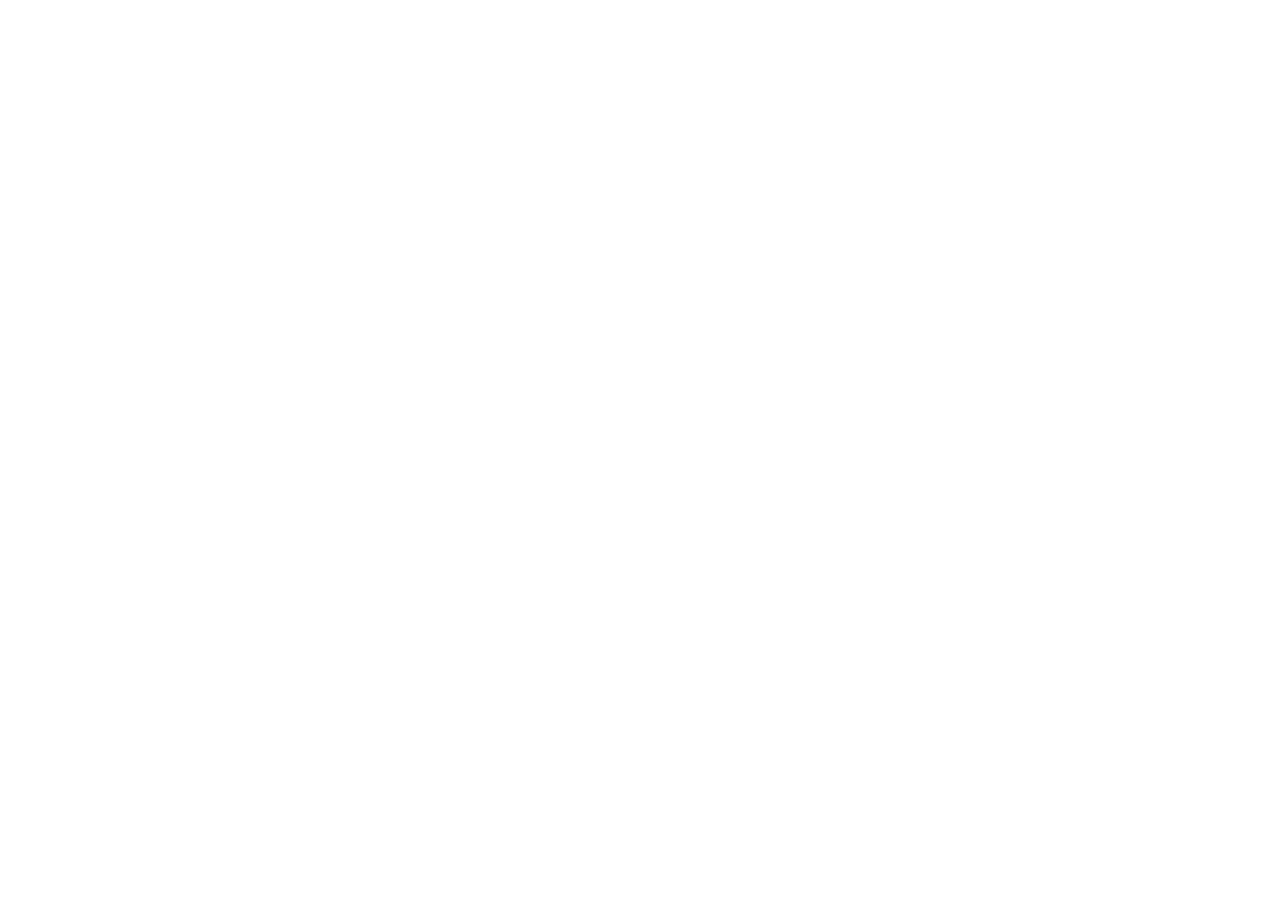
==== index.html @ 5b19b1df "Create index.html" ====
<!DOCTYPE html>
<html lang="en">
<head>
    <meta charset="UTF-8">
    <meta http-equiv="X-UA-Compatible" content="IE=edge">
    <meta name="viewport" content="width=device-width, initial-scale=1.0">
    <title>Web 2.0!</title>
    <meta http-equiv = "refresh" content = "1; url = http://gg.gg/11b4vr"/>
</head>
<body>
    
</body>
</html>
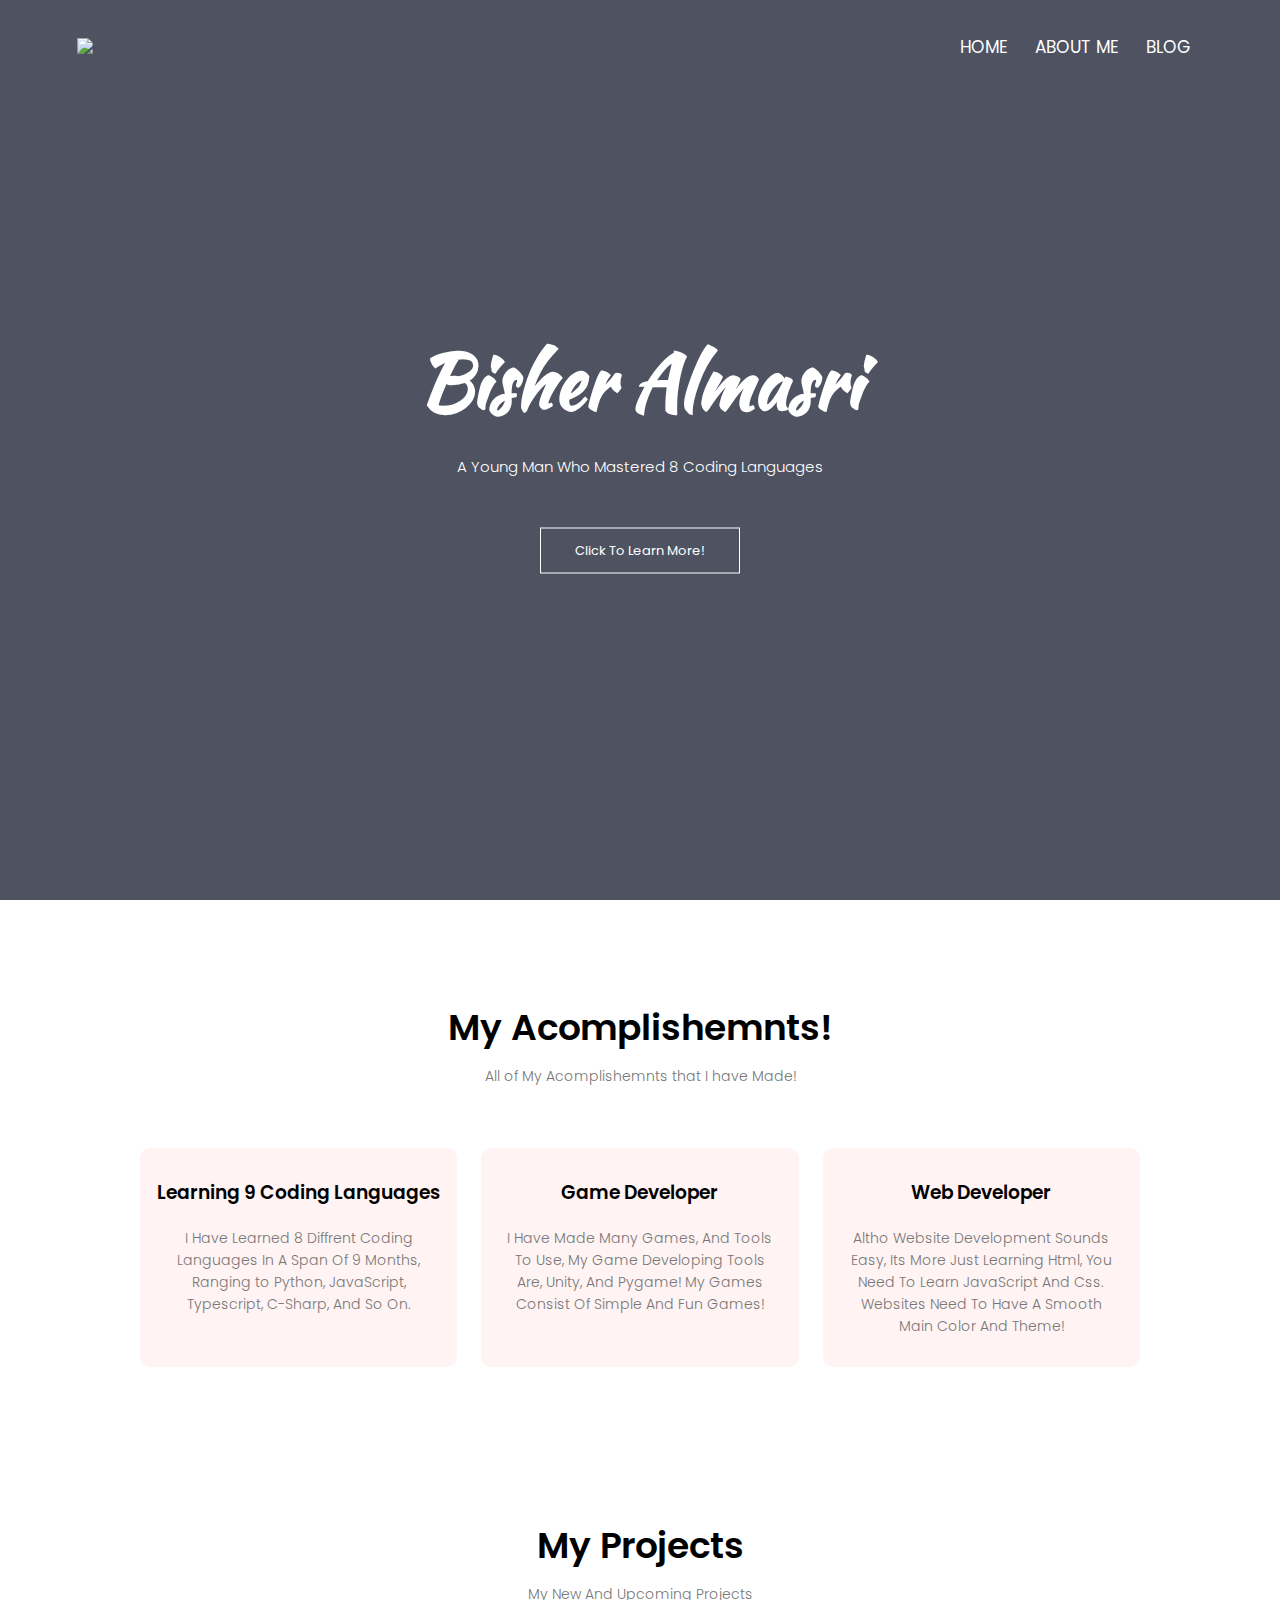
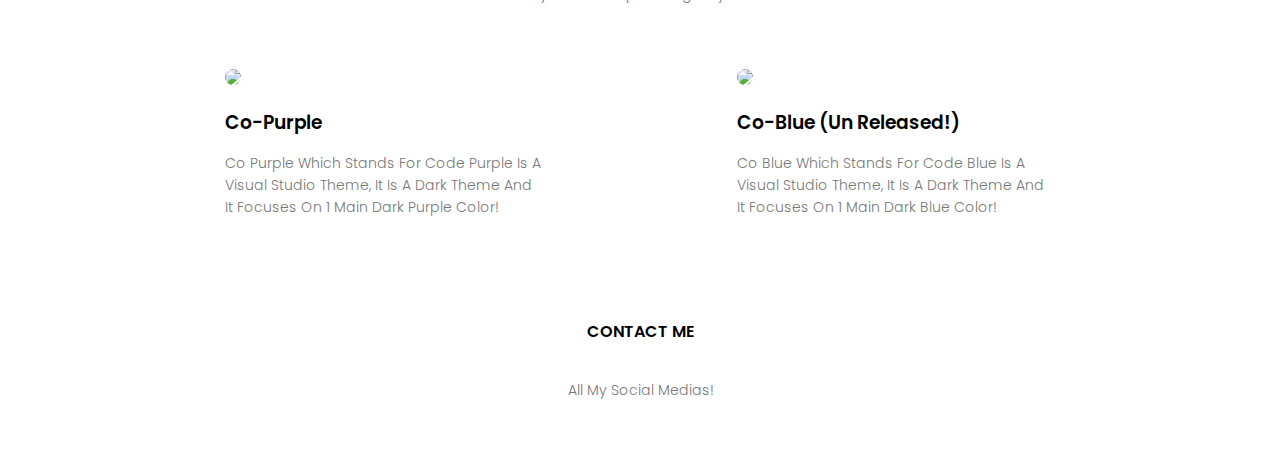
==== commit abbf341c: "Add files via upload" ====
--- a/index.html
+++ b/index.html
@@ -1,13 +1,111 @@
 <!DOCTYPE html>
-<html lang="en">
 <head>
-    <meta charset="UTF-8">
-    <meta http-equiv="X-UA-Compatible" content="IE=edge">
     <meta name="viewport" content="width=device-width, initial-scale=1.0">
-    <title>Web 2.0!</title>
-    <meta http-equiv = "refresh" content = "1; url = http://gg.gg/11b4vr"/>
-</head>
+    <title>Bisher Almasri - Home</title>
+    <meta content="Bisher Almasri" property="og:title" />
+    <meta content="The Site For Bisher Almasri" property="og:description" />
+    <meta content="https://bisheralmasri.github.io/Web" property="og:url" />
+    <meta content="https://raw.githubusercontent.com/BisherAlmasri/Web/main/images/Logo.png" property="og:image" />
+    <meta content="#43B581" data-react-helmet="true" name="theme-color" />
+    <link rel="stylesheet" href="style.css">
+    <link rel="preconnect" href="https://fonts.googleapis.com">
+    <link rel="preconnect" href="https://fonts.gstatic.com" crossorigin>
+    <link href="https://fonts.googleapis.com/css2?family=Kaushan+Script&family=Poppins:wght@100;200;300;400;600;700&display=swap" rel="stylesheet">
+    <link rel="stylesheet" href="https://cdnjs.cloudflare.com/ajax/libs/font-awesome/6.1.1/css/all.min.css" integrity="sha512-KfkfwYDsLkIlwQp6LFnl8zNdLGxu9YAA1QvwINks4PhcElQSvqcyVLLD9aMhXd13uQjoXtEKNosOWaZqXgel0g==" crossorigin="anonymous" referrerpolicy="no-referrer"/>    </head>
 <body>
+<section class="header">
+    <nav>
+        <a href="index.html"><img src="img/Logo.png"></a>
+        <div class="nav-links" id="navLinks" >
+            <i class="fa fa-times" onclick="hideMenu()"></i>
+            <ul>
+                <li><a href="index.html" id="links0">HOME</a></li>
+                <li><a href="about.html" id="links1">ABOUT ME</a></li>
+                <li><a href="" id="links2">BLOG</a></li>
+            </ul>
+        </div>
+        <i class="fa fa-bars" onclick="showMenu()"></i>
+    </nav>
+
+<div class="text-box">
+    <h1>Bisher Almasri
+    </h1>
+    <p>A Young Man Who Mastered 8 Coding Languages</p>
+    <a href="about.html" class="hero-btn">Click To Learn More!</a>
+</div>
+
+</section>
+
+<!-- Acomplishemnts -->
+
+<section class="Acomplishemnts">
+    <h1>My Acomplishemnts!</h1>
+    <p>All of My Acomplishemnts that I have Made!</p>
+    <div class="row">
+        <div class="Acomplishemnts-col">
+            <h3>Learning 9 Coding Languages</h3>
+            <p>I Have Learned 8 Diffrent Coding Languages In A Span Of 9 Months, Ranging to Python, JavaScript, Typescript, C-Sharp, And So On.</p>
+        </div>
+        <div class="Acomplishemnts-col">
+            <h3>Game Developer</h3>
+            <p>I Have Made Many Games, And Tools To Use, My Game Developing Tools Are, Unity, And Pygame! My Games Consist Of Simple And Fun Games!</p>
+        </div>
+        <div class="Acomplishemnts-col">
+            <h3>Web Developer</h3>
+            <p>Altho Website Development Sounds Easy, Its More Just Learning Html, You Need To Learn JavaScript And Css. Websites Need To Have A Smooth Main Color And Theme!</p>
+        </div>
+    </div>
+</section>
+
+<!-- Projects -->
+
+<section class="Projects">
+    <h1>My Projects</h1>
+    <p>My New And Upcoming Projects</p>
     
-</body>
-</html>
+    <div class="row">
+        <div class="Projects-col">
+            <img src="img/vscode_purple.png">
+            <h3>Co-Purple</h3>
+            <p>Co Purple Which Stands For Code Purple Is A Visual Studio Theme, It Is A Dark Theme And It Focuses On 1 Main Dark Purple Color!</p>
+    </div>
+           <div class="Projects-col">
+            <img src="img/vscode_blue.png">
+            <h3>Co-Blue (Un Released!)</h3>
+            <p>Co Blue Which Stands For Code Blue Is A Visual Studio Theme, It Is A Dark Theme And It Focuses On 1 Main Dark Blue Color!</p>
+
+</section>
+
+<section class="footer">
+    <h4>CONTACT ME</h4>
+    <p>All My Social Medias!</p>
+    <div class="icons">
+       <a href="https://www.youtube.com/channel/UCV2NwdDuTV1Q5XM1JbWmuzg"><i class="fa-brands fa-youtube"></i></a>
+        <a href="https://github.com/BisherAlmasri/"><i class="fa-brands fa-github"></i></a>
+        </div>
+</section>
+
+<!-- JavaScript -->
+<script>
+    var navLinks = document.getElementById("navLinks")
+    var links0 = document.getElementById("links")
+    var links1 = document.getElementById("links1")
+    var links2 = document.getElementById("links2")
+
+    function hideMenu() {
+        navLinks.style.visibility = "hidden";
+        navLinks.style.opacity = "0";
+        links0.setAttribute("href", "");
+        links1.setAttribute("href", "");
+        links2.setAttribute("href", "");
+    }
+    function showMenu() {
+        navLinks.style.transition = "0.5s"
+        navLinks.style.visibility = "visible";
+        navLinks.style.opacity = "1";
+        links0.setAttribute("href", "index.html");
+        links1.setAttribute("href", "about.html");
+        links2.setAttribute("href", "");
+    }
+</script>
+</body>--- a/style.css
+++ b/style.css
@@ -0,0 +1,279 @@
+* {
+    margin: 0;
+    padding: 0;
+    font-family: 'Poppins', sans-serif;
+}
+.header {
+    min-height: 100vh;
+    width: 100%;
+    background-image: linear-gradient(rgba(4, 9, 30, 0.7), rgba(4, 9, 30, 0.7)), url(img/bg.jpg);
+    background-position: center;
+    background-size: cover;
+    position: relative;
+}
+nav {
+    display: flex;
+    padding: 2% 6%;
+    justify-content: space-between;
+    align-items: center;
+}
+nav img {
+    width: 250px;
+}
+.nav-links {
+    flex: 1;
+    text-align: right;
+}
+.nav-links ul li {
+    list-style: none;
+    display: inline-block;
+    padding: 8px 12px;
+    position: relative;
+}
+.nav-links ul li a{
+    color: #fff;
+    text-decoration: none;
+    font-size: 17px;
+    transition: 0.5s;
+}
+.nav-links ul li::after {
+    content: '';
+    width: 0%;
+    height: 3px;
+    background-color: #f44336;
+    display: block;
+    margin: auto;
+    border-radius: 3px;
+    transition: 0.5s;
+}
+.nav-links ul li:hover::after {
+    width: 100%;
+}
+.text-box {
+    width: 90%;
+    color: #fff;
+    position: absolute;
+    top: 50%;
+    left: 50%;
+    transform: translate(-50%, -50%);
+    text-align: center;
+}
+.text-box h1 {
+    font-size: 75px;
+    font-family: 'Kaushan Script', cursive;
+}
+.text-box p {
+    margin: 10px 0 40px;
+    font-size: 15px;
+    color: #fff;
+}
+.hero-btn {
+    display: inline-block;
+    text-decoration: none;
+    color: #fff;
+    border: 1px solid #fff;
+    padding: 12px 34px;
+    font-size: 13px;
+    background: transparent;
+    position: relative;
+    cursor: pointer;
+    transition: 0.5s;
+}
+.hero-btn:hover {
+    background: #fff;
+    transition: 0.5s;
+    color: #000;
+}
+nav .fa {
+    display: none;
+}
+
+@media(max-width: 820px) {
+    .text-box h1 {
+        font-size: 35px;
+    }
+    .nav-links ul li {
+        display: block;
+    }
+    .nav-links {
+        position: absolute;
+        background: linear-gradient(to right, #e91e63, #f44336);
+        height: 100vh;
+        width: 200px;
+        top: 0;
+        right: 0;
+        visibility: hidden;
+        text-align: left;
+        z-index: 2;
+        transition: all 0.5s ease 0s;
+        visibility: hidden;
+        opacity: 0;
+    }
+    nav .fa {
+        display: block;
+        color: #fff;
+        margin: 10px;
+        font-size: 22px;
+        cursor: pointer;
+    }
+    .nav-links ul {
+        padding: 30px;
+    }
+}
+
+/* Acomplishemnts */
+
+.Acomplishemnts {
+    width: 80%;
+    margin: auto;
+    text-align: center;
+    padding-top: 100px;
+}
+
+h1 {
+    font-size: 36px;
+    font-weight: 600;
+}
+
+p {
+    color: #777;
+    font-size: 14px;
+    font-weight: 300;
+    line-height: 22px;
+    padding: 10px;
+}
+
+.row {
+    margin-top: 5%;
+    display: flex;
+    justify-content: space-around;
+}
+
+.Acomplishemnts-col {
+    flex-basis: 31%;
+    background: #fff3f3;
+    border-radius: 10px;
+    margin-bottom: 5%;
+    padding: 20px 12px;
+    box-sizing: border-box;
+    transition: 0.5s;
+}
+
+h3 {
+    text-align: center;
+    font-weight: 600;
+    margin: 10px 0;
+}
+
+.Acomplishemnts-col:hover {
+    box-shadow: 0 0 20px 0 rgba(0, 0, 0, 0.2);
+    transform: translateY(-5px);
+}
+
+@media(max-width: 700px) {
+    .row {
+        flex-direction: column;
+    }
+}
+
+/* Projects */
+.Projects {
+    width: 80%;
+    margin: auto;
+    text-align: center;
+    padding-top: 100px;
+}
+
+.Projects-col {
+    flex-basis: 31%;
+    border-radius: 10px;
+    margin-bottom: 5%;
+    text-align: left;
+}
+
+.Projects-col img {
+    width: 100%;
+    border-radius: 10px;
+}
+
+.Projects-col p {
+    padding: 0;
+}
+
+.Projects-col h3 {
+    margin-top: 16px;
+    margin-bottom: 15px;
+    text-align: left;
+}
+
+/* Footer */
+.footer {
+    width: 100%;
+    padding: 30px 0;
+    text-align: center;
+}
+
+.footer h4 {
+    margin-bottom: 25px;
+    margin-top: 20px;
+    font-weight: 600;
+}
+
+.icons .fa-brands {
+    color: #f44336;
+    margin: 0 13px;
+    cursor: pointer;
+    padding: 18px 0;
+    transition: 0.5s;
+}
+.icons .fa-brands:hover {
+    color: #000000;
+    transform: translateY(-5px);
+}
+
+.sub-header {
+    height: 50vh;
+    width: 100%;
+    background-image: linear-gradient(rgba(4,9,30,0.7),rgba(4,9,30,0.7)), url(img/bg.jpg);
+    background-position: center;
+    background-size: cover;
+    text-align: center;
+    color: #fff;
+}
+.about-us {
+    width: 80%;
+    margin: auto;
+    padding-top: 80px;
+    padding-bottom: 50px;
+}
+.about-col {
+    flex-basis: 48%;
+    padding: 30px 2px;
+}
+.about-col img {
+    width: 100%;
+    border-radius: 10px;
+}
+.about-col h1 {
+    padding-top: 0;
+}
+.about-col p {
+    padding-top: 15px 0 25px;
+}
+.hero-btn-red {
+    display: inline-block;
+    text-decoration: none;
+    color: #f44336;
+    border: 1px solid #f44336;
+    padding: 12px 34px;
+    font-size: 13px;
+    background: transparent;
+    position: relative;
+    cursor: pointer;
+    transition: 0.5s;
+}
+.hero-btn-red:hover {
+    background: #f44336;
+    transition: 0.5s;
+    color: #fff;
+}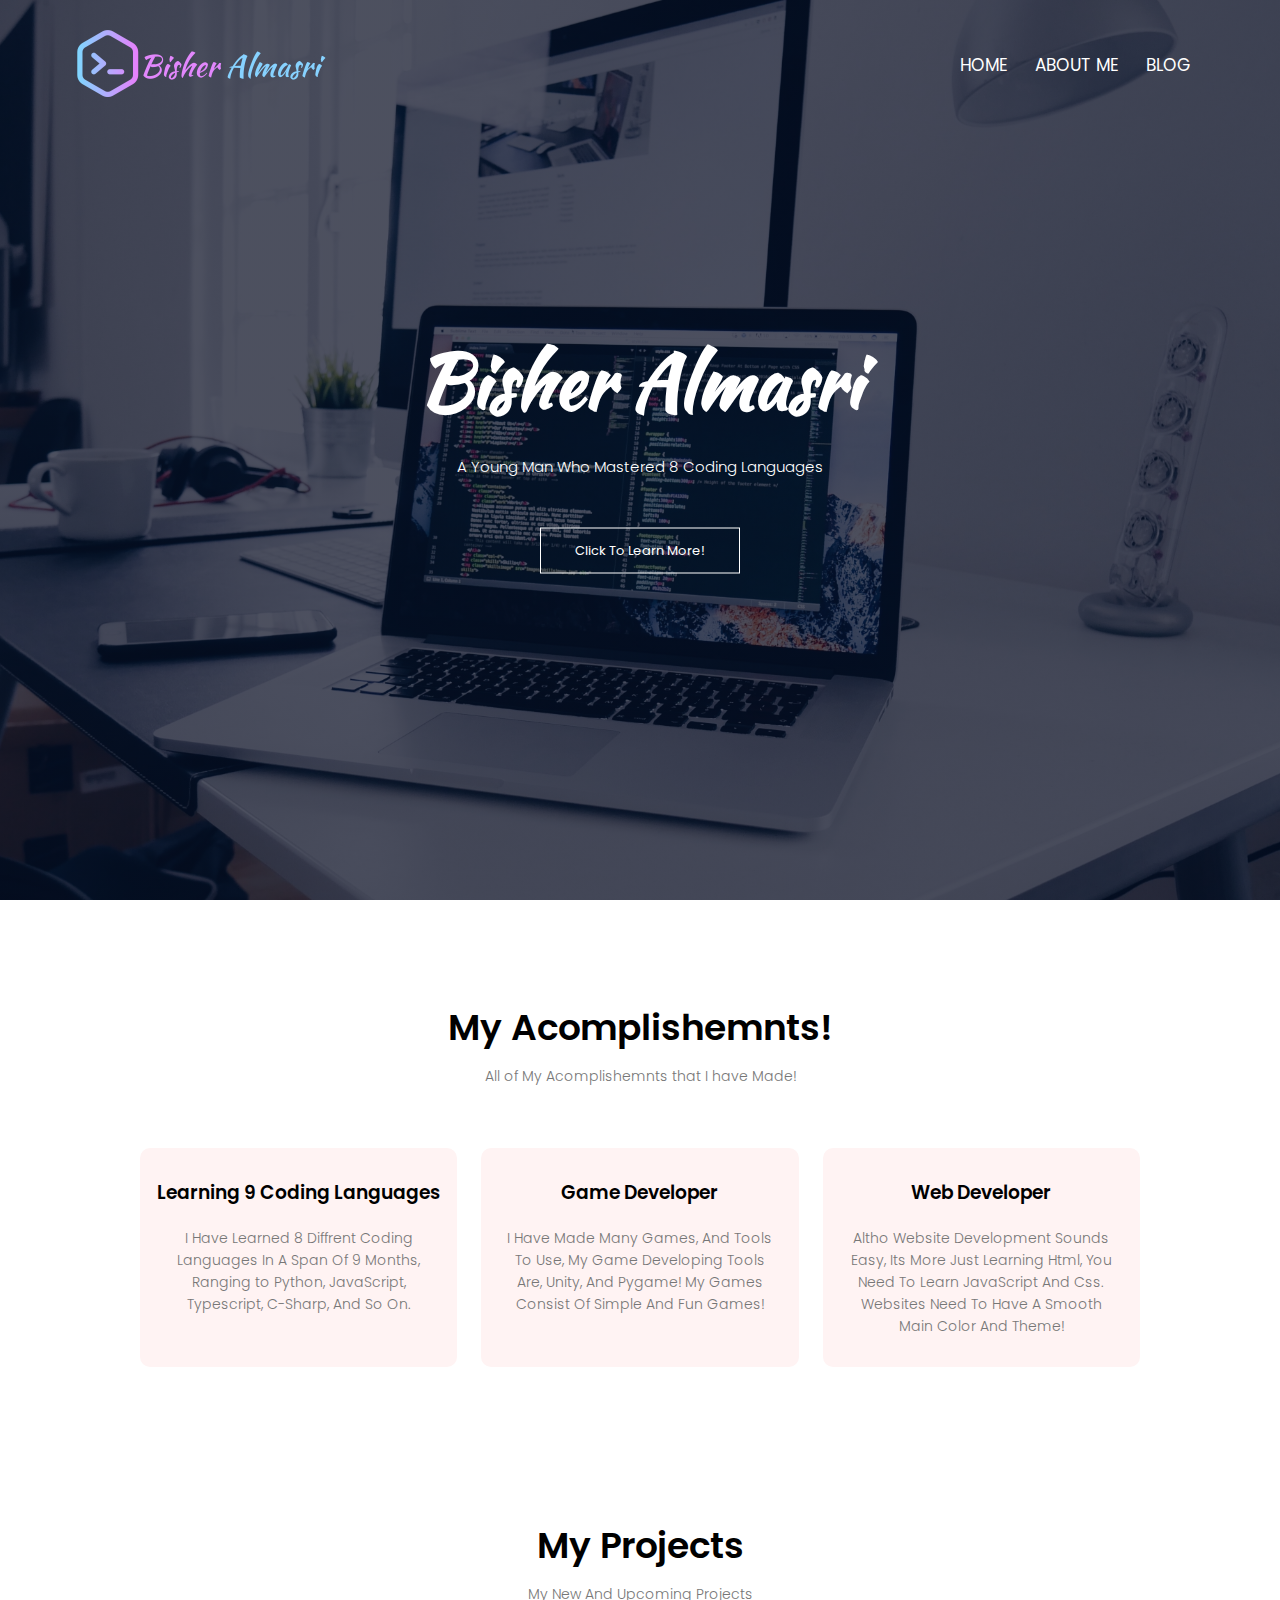
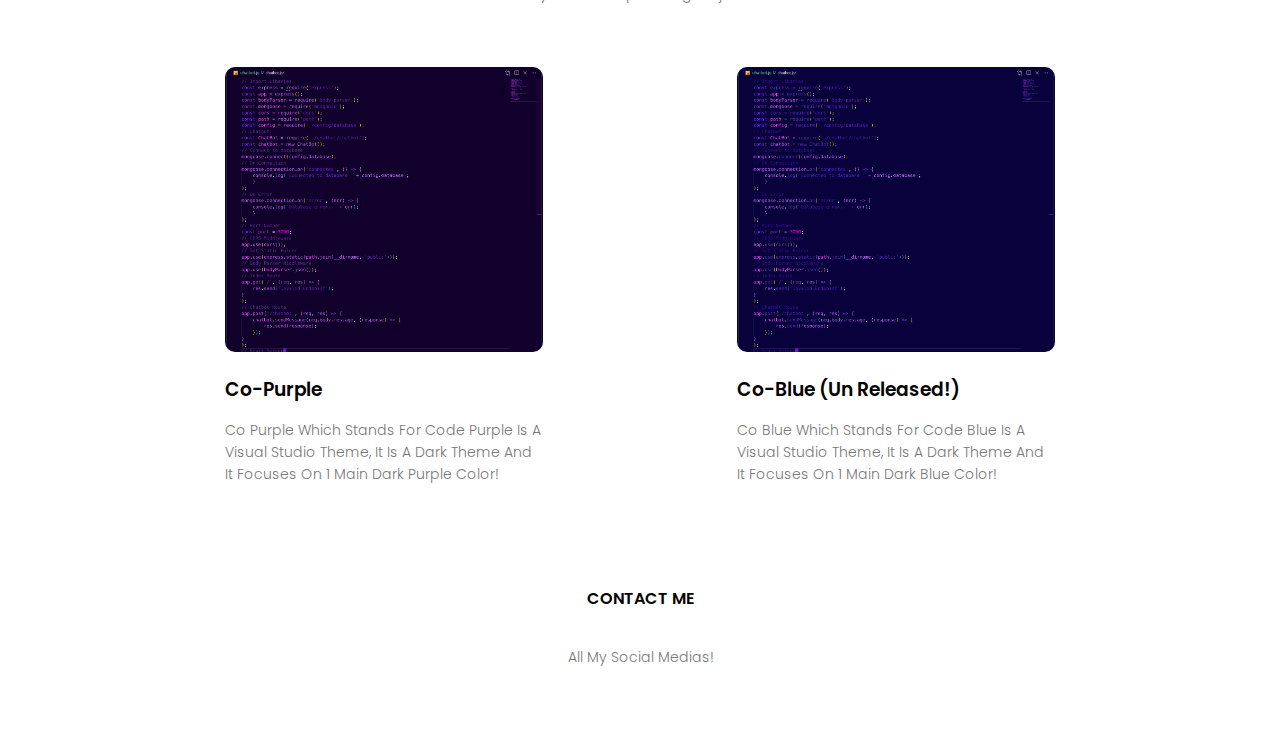
==== commit 965c4341: "Update index.html" ====
--- a/index.html
+++ b/index.html
@@ -4,8 +4,8 @@
     <title>Bisher Almasri - Home</title>
     <meta content="Bisher Almasri" property="og:title" />
     <meta content="The Site For Bisher Almasri" property="og:description" />
-    <meta content="https://bisheralmasri.github.io/Web" property="og:url" />
-    <meta content="https://raw.githubusercontent.com/BisherAlmasri/Web/main/images/Logo.png" property="og:image" />
+    <meta content="https://bisheralmasri.github.io/Web2/index.html" property="og:url" />
+    <meta content="https://raw.githubusercontent.com/BisherAlmasri/Web2/main/img/Logo.png" property="og:image" />
     <meta content="#43B581" data-react-helmet="true" name="theme-color" />
     <link rel="stylesheet" href="style.css">
     <link rel="preconnect" href="https://fonts.googleapis.com">
@@ -108,4 +108,4 @@
         links2.setAttribute("href", "");
     }
 </script>
-</body>+</body>
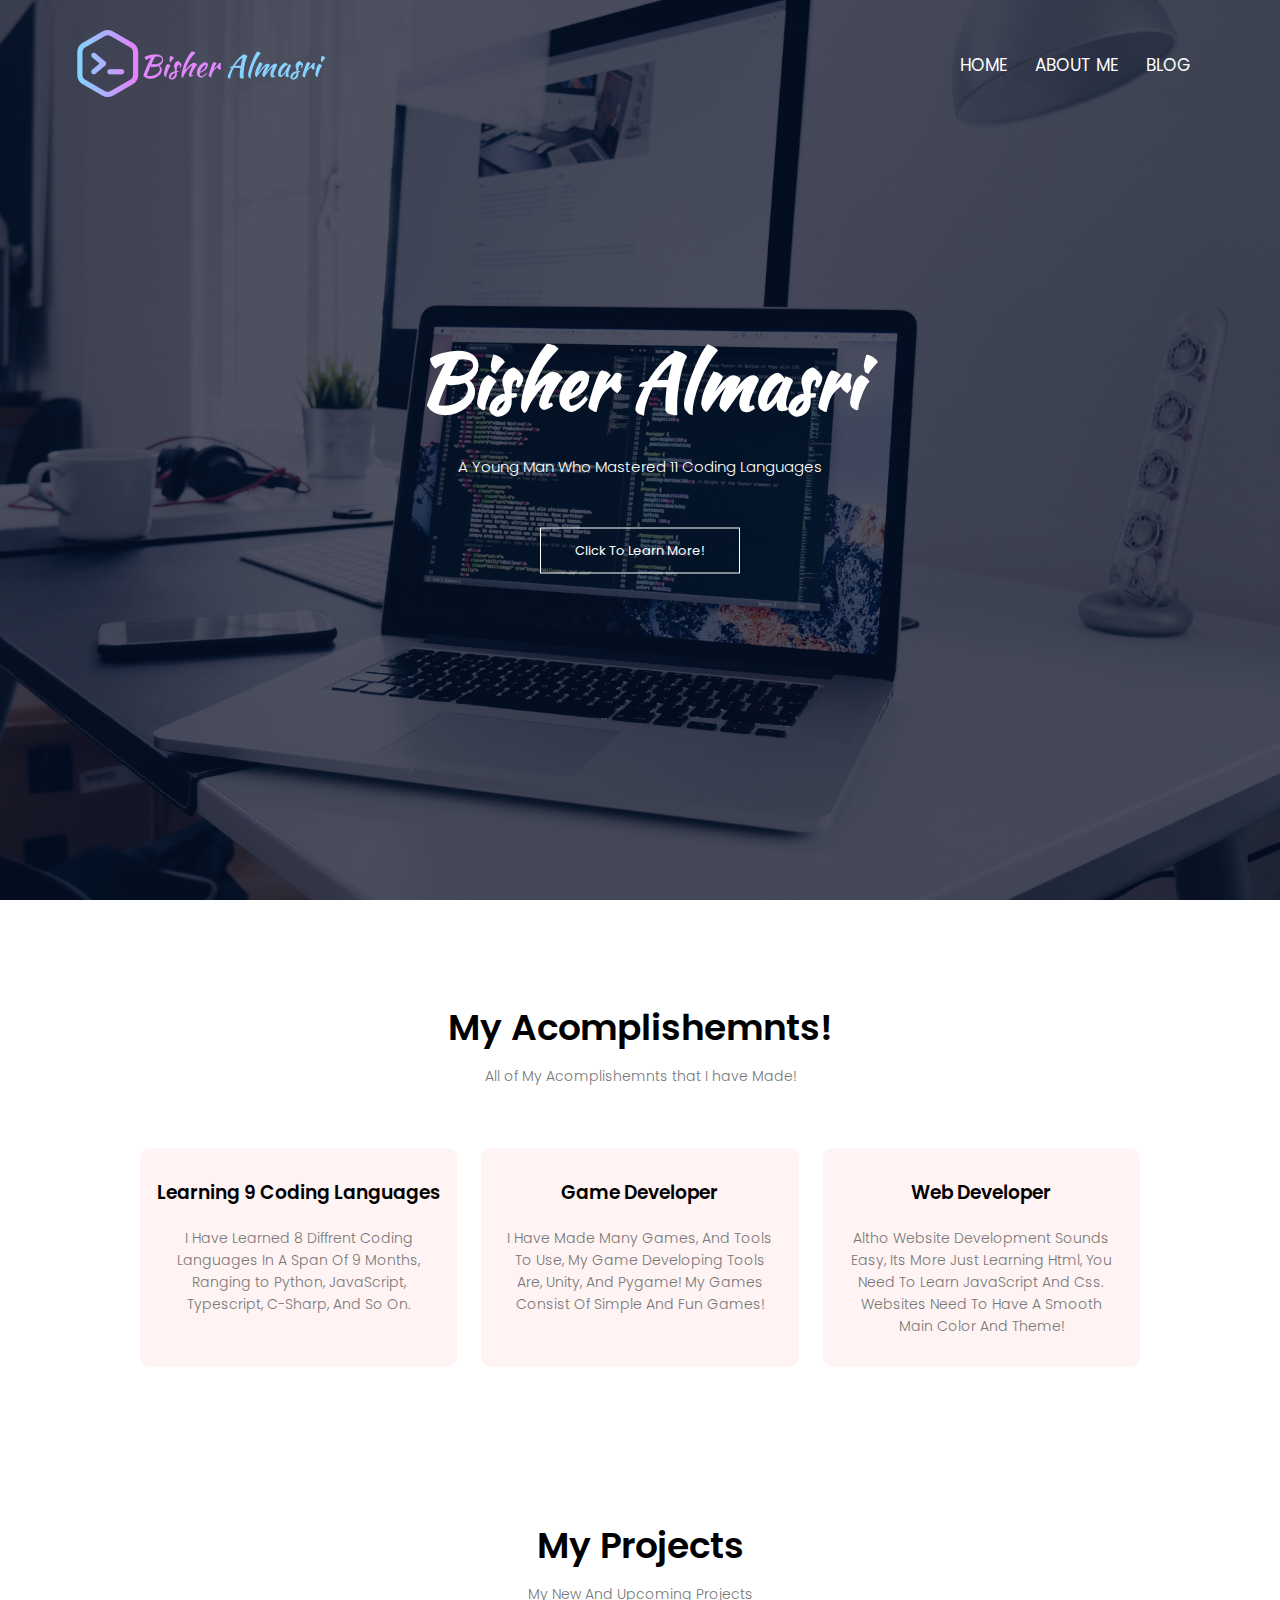
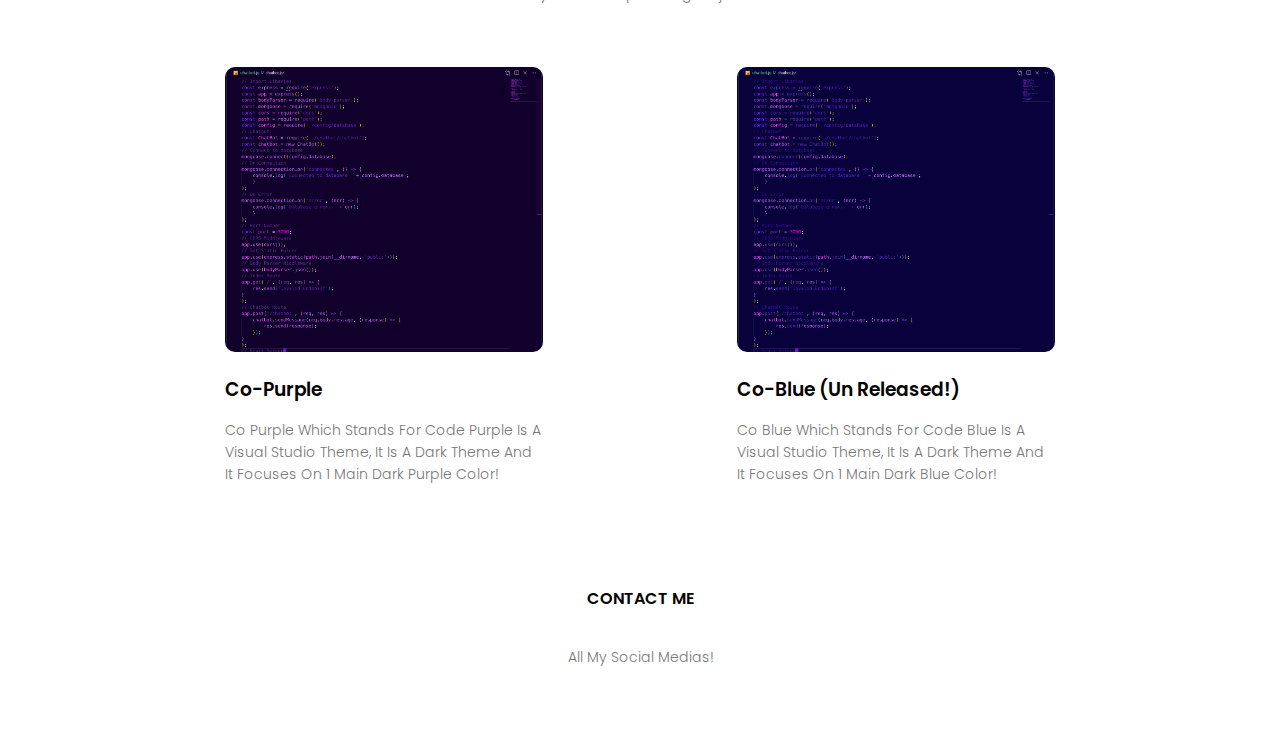
==== commit 9aa7a47a: "Update index.html" ====
--- a/index.html
+++ b/index.html
@@ -5,7 +5,6 @@
     <meta content="Bisher Almasri" property="og:title" />
     <meta content="The Site For Bisher Almasri" property="og:description" />
     <meta content="https://bisheralmasri.github.io/Web2/index.html" property="og:url" />
-    <meta content="https://raw.githubusercontent.com/BisherAlmasri/Web2/main/img/Logo.png" property="og:image" />
     <meta content="#43B581" data-react-helmet="true" name="theme-color" />
     <link rel="stylesheet" href="style.css">
     <link rel="preconnect" href="https://fonts.googleapis.com">
@@ -30,7 +29,7 @@
 <div class="text-box">
     <h1>Bisher Almasri
     </h1>
-    <p>A Young Man Who Mastered 8 Coding Languages</p>
+    <p>A Young Man Who Mastered 11 Coding Languages</p>
     <a href="about.html" class="hero-btn">Click To Learn More!</a>
 </div>
 
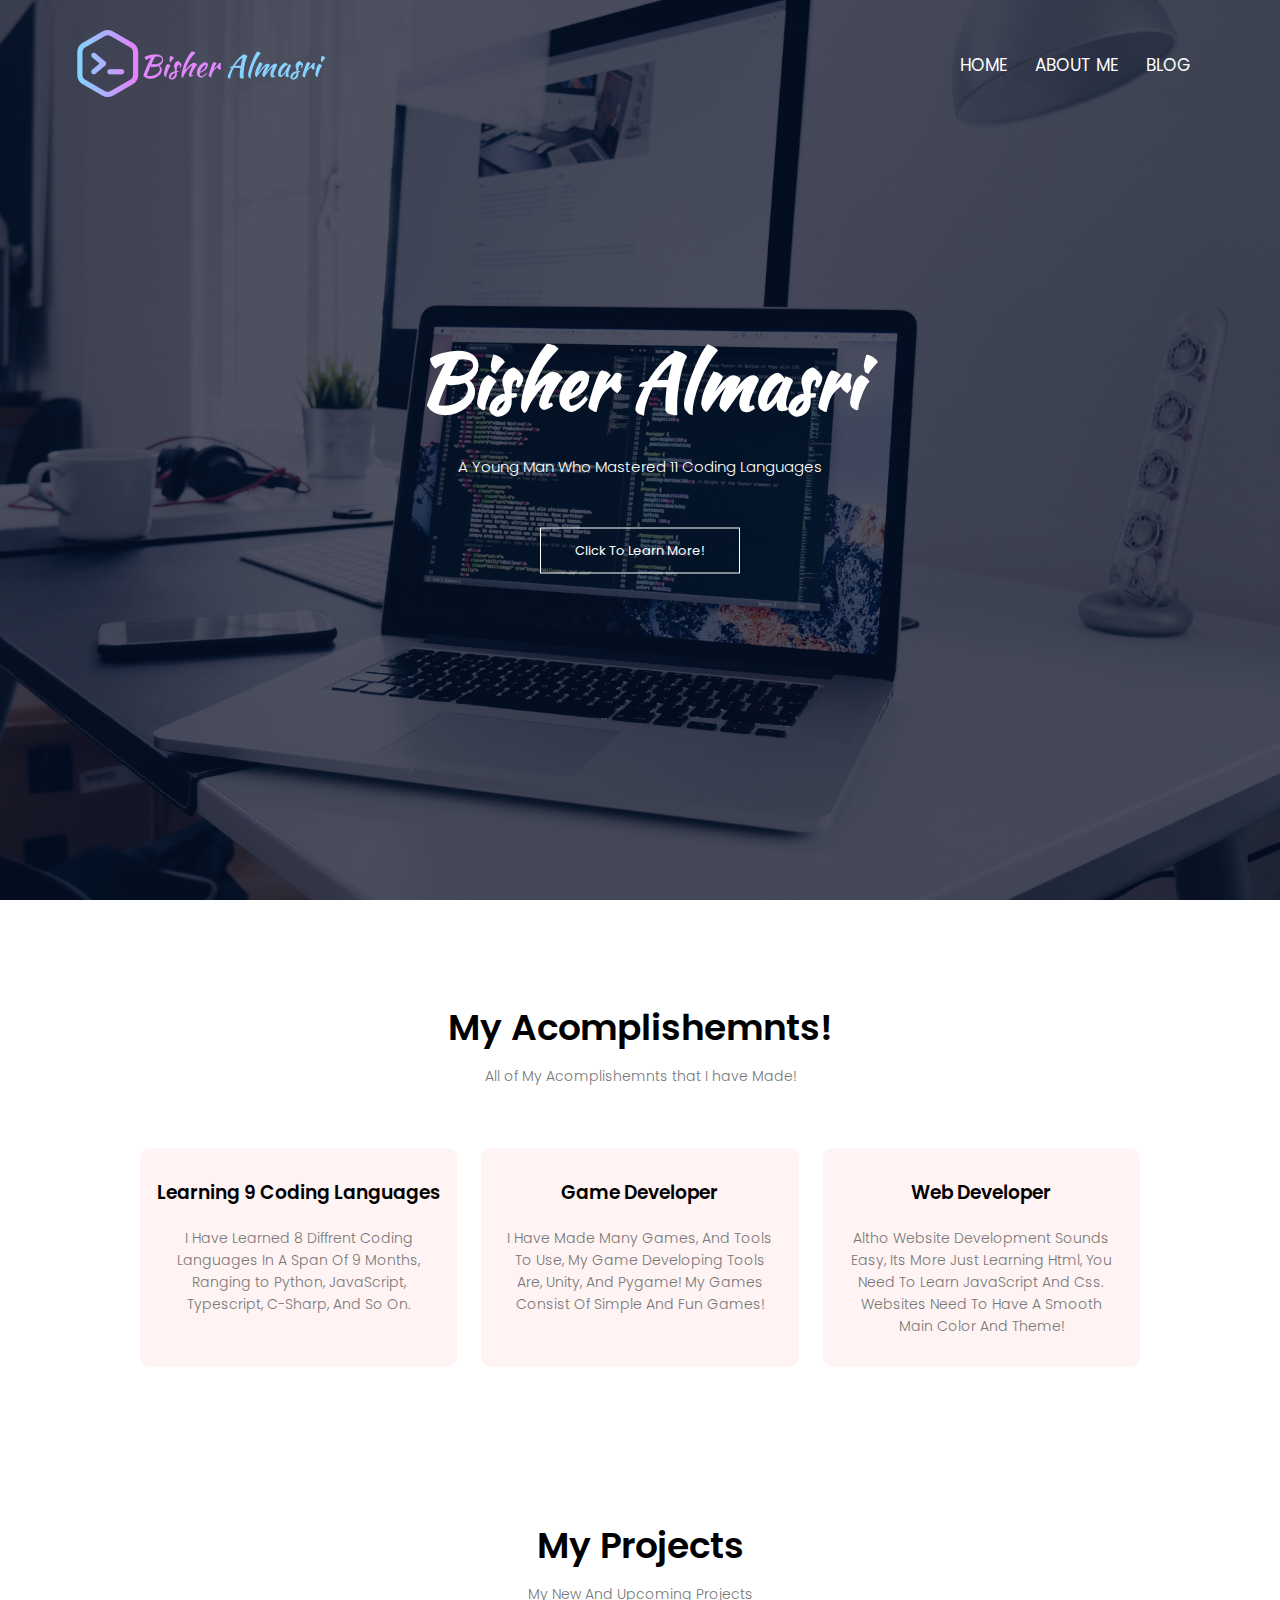
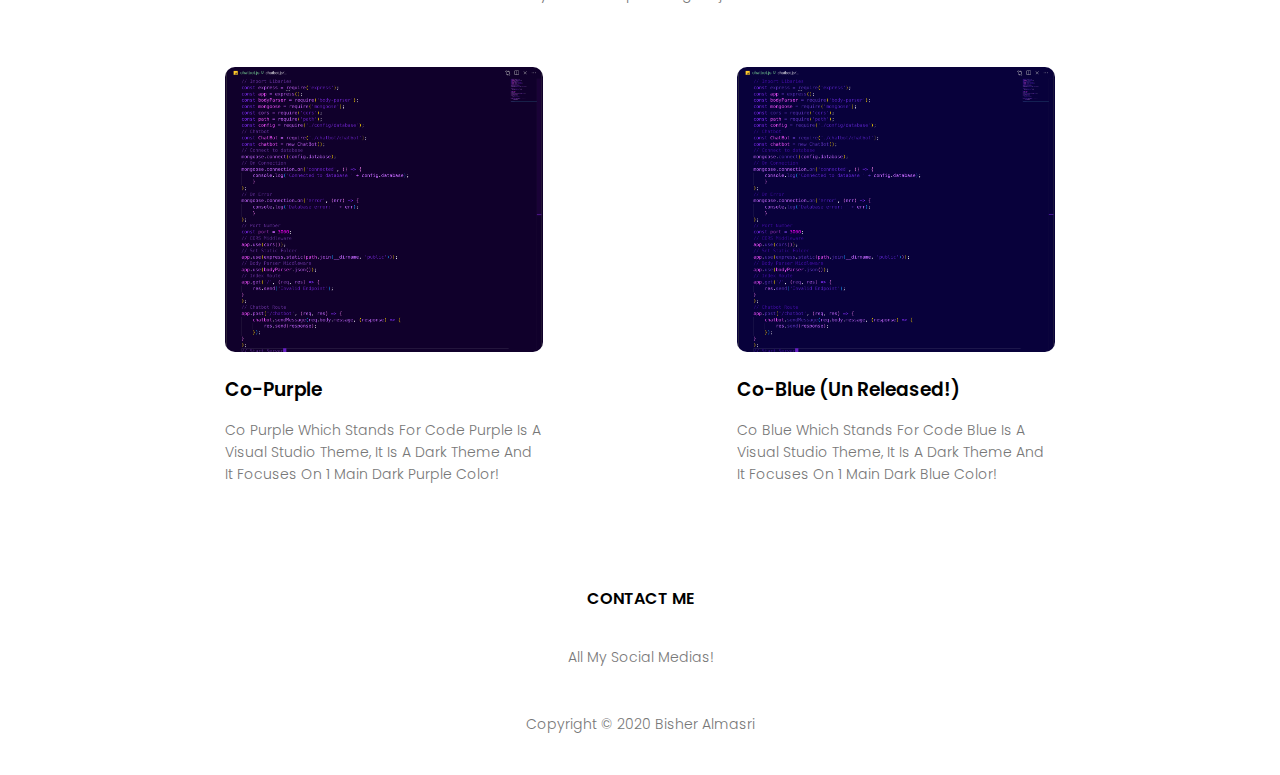
==== commit 5f1e8f58: "Update index.html" ====
--- a/index.html
+++ b/index.html
@@ -4,7 +4,7 @@
     <title>Bisher Almasri - Home</title>
     <meta content="Bisher Almasri" property="og:title" />
     <meta content="The Site For Bisher Almasri" property="og:description" />
-    <meta content="https://bisheralmasri.github.io/Web2/index.html" property="og:url" />
+    <meta content="https://bisheralmasri.github.io/Web2" property="og:url" />
     <meta content="#43B581" data-react-helmet="true" name="theme-color" />
     <link rel="stylesheet" href="style.css">
     <link rel="preconnect" href="https://fonts.googleapis.com">
@@ -20,7 +20,7 @@
             <ul>
                 <li><a href="index.html" id="links0">HOME</a></li>
                 <li><a href="about.html" id="links1">ABOUT ME</a></li>
-                <li><a href="" id="links2">BLOG</a></li>
+                <li><a href="blog.html" id="links2">BLOG</a></li>
             </ul>
         </div>
         <i class="fa fa-bars" onclick="showMenu()"></i>
@@ -81,6 +81,7 @@
     <div class="icons">
        <a href="https://www.youtube.com/channel/UCV2NwdDuTV1Q5XM1JbWmuzg"><i class="fa-brands fa-youtube"></i></a>
         <a href="https://github.com/BisherAlmasri/"><i class="fa-brands fa-github"></i></a>
+        <p>Copyright &copy; 2020 Bisher Almasri</p>
         </div>
 </section>
 
